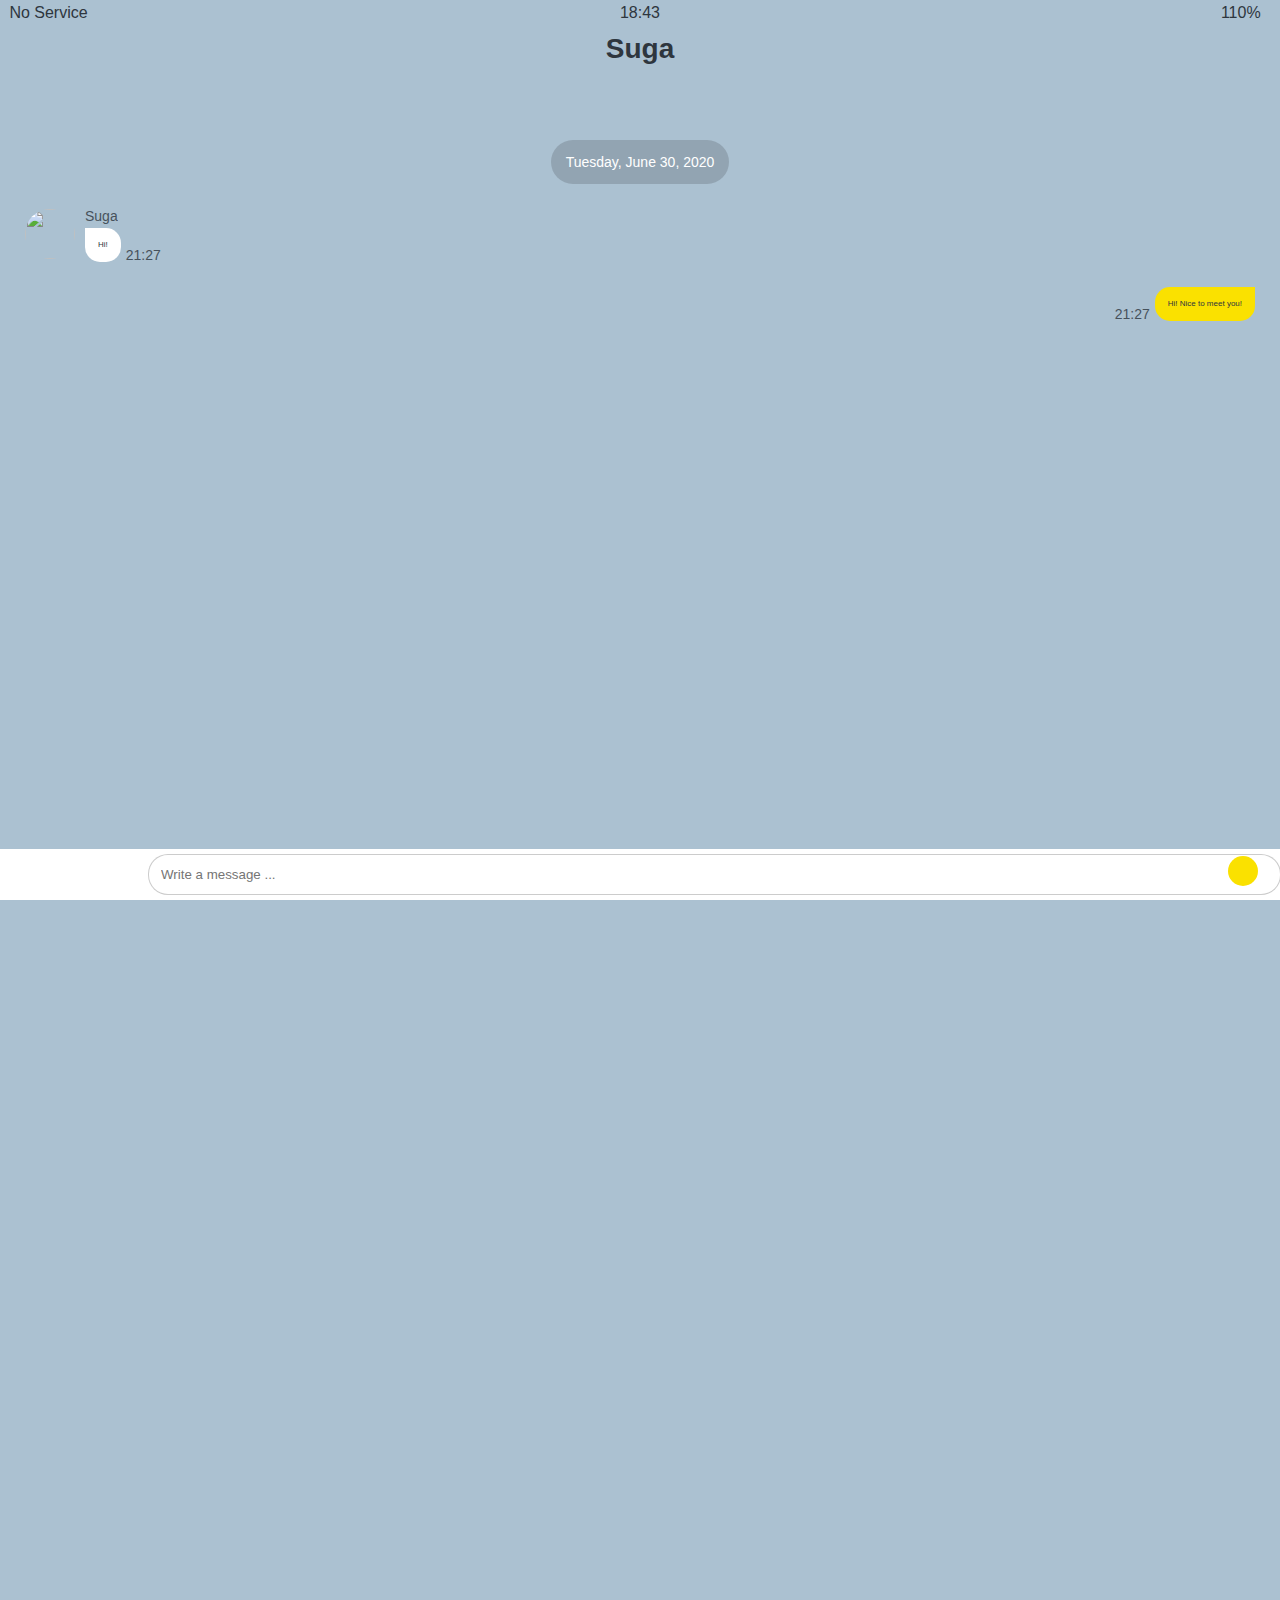
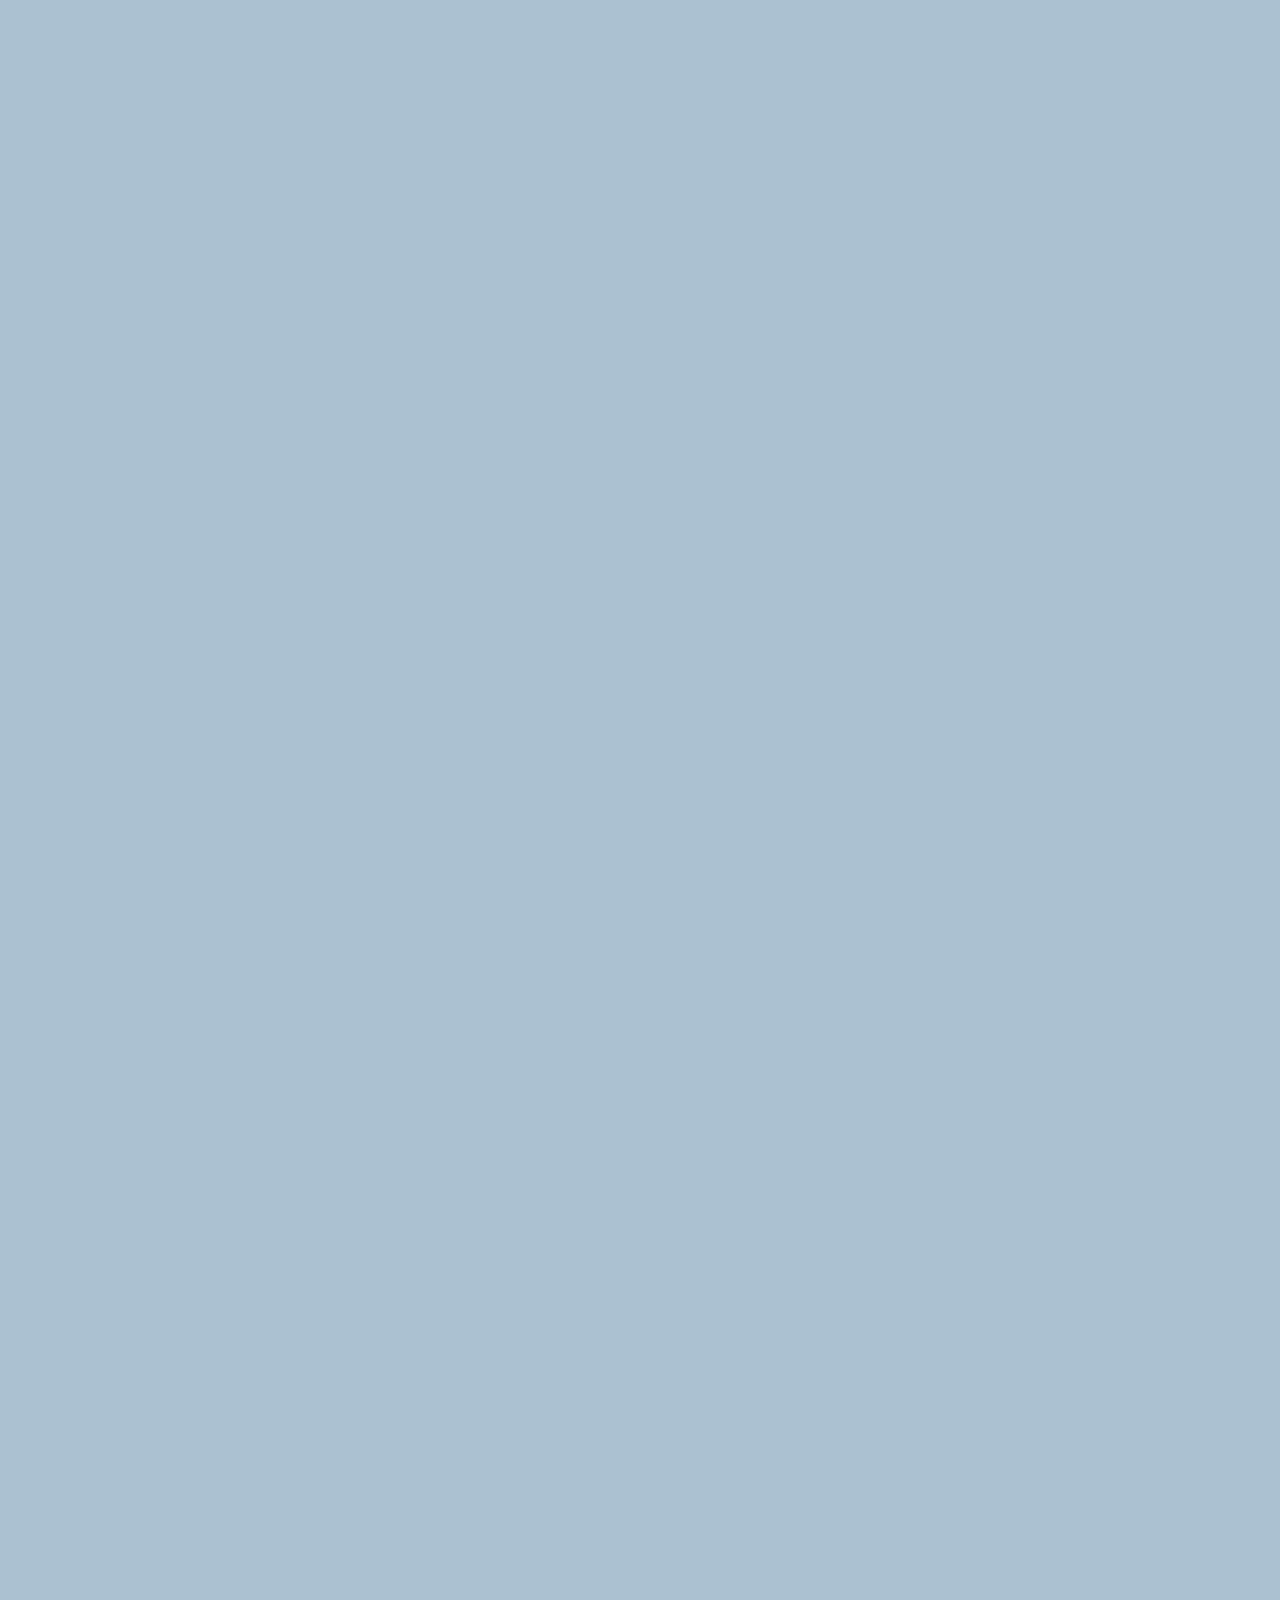
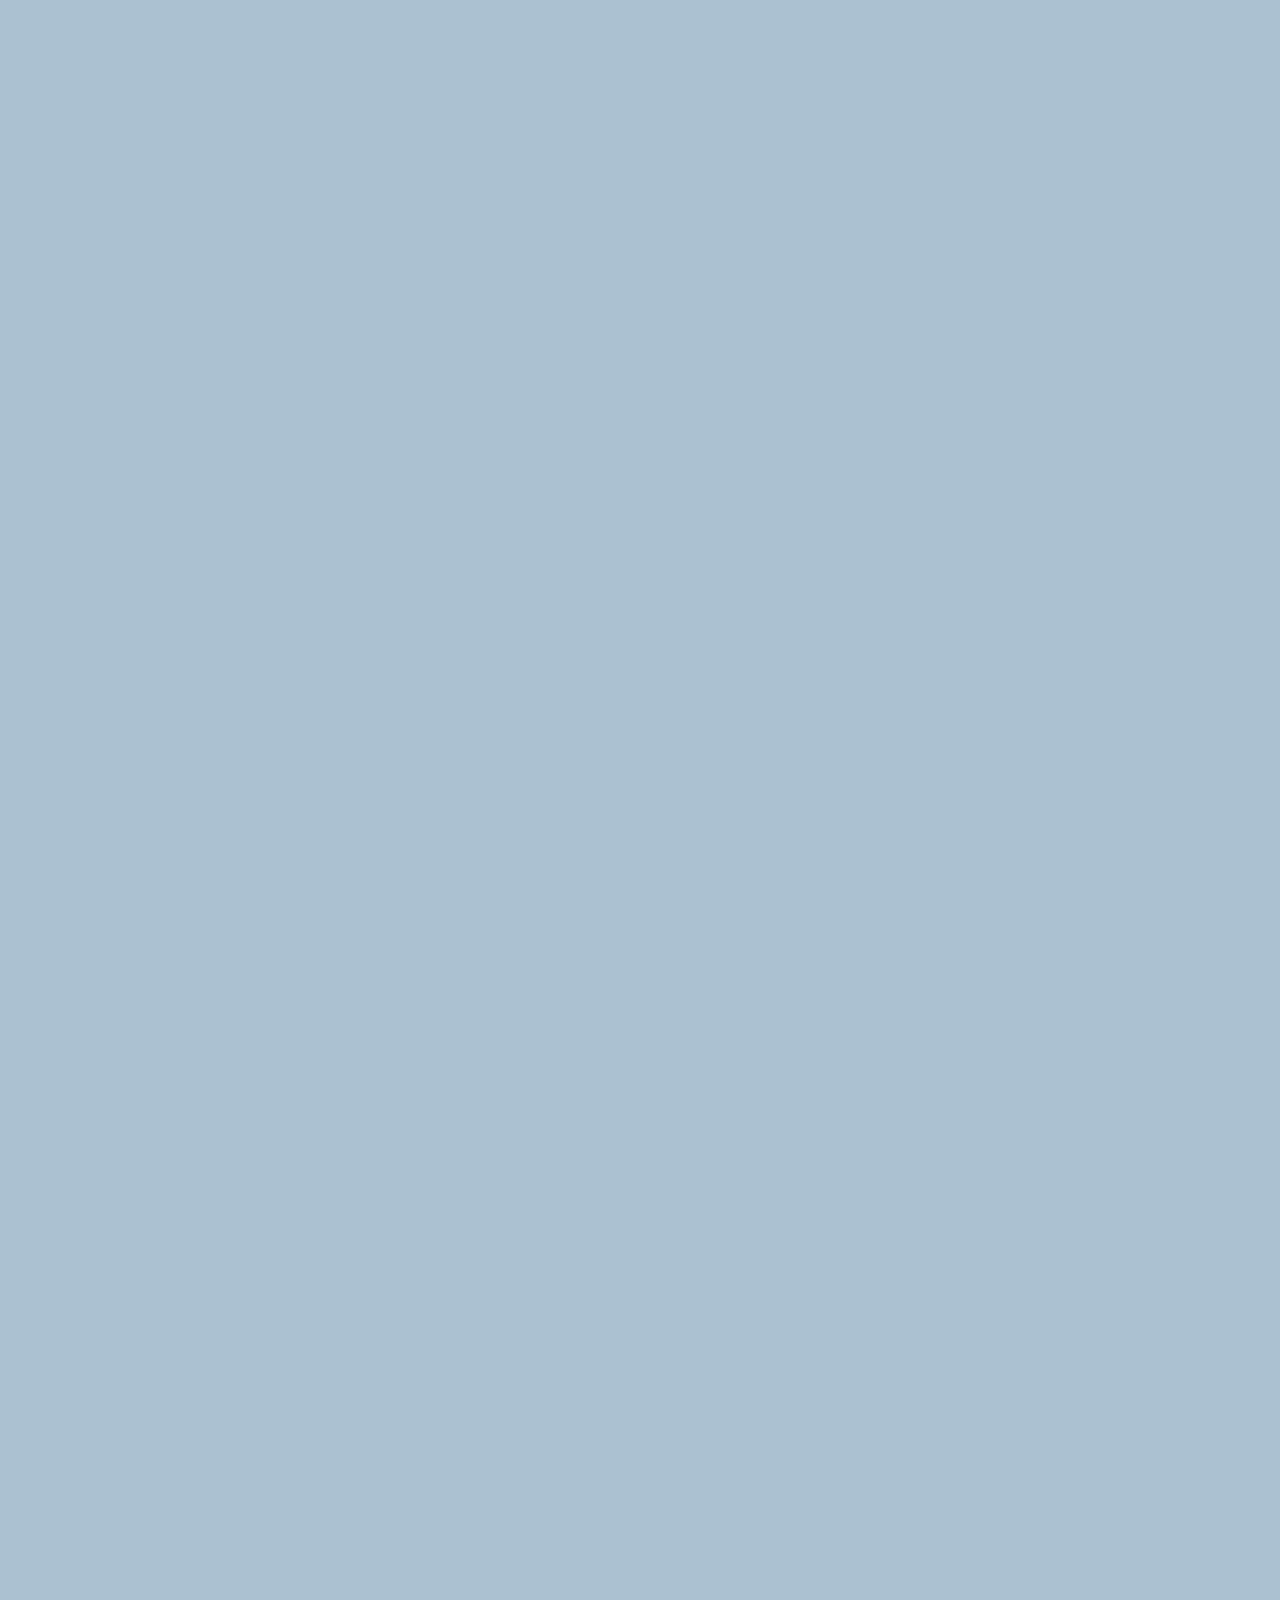
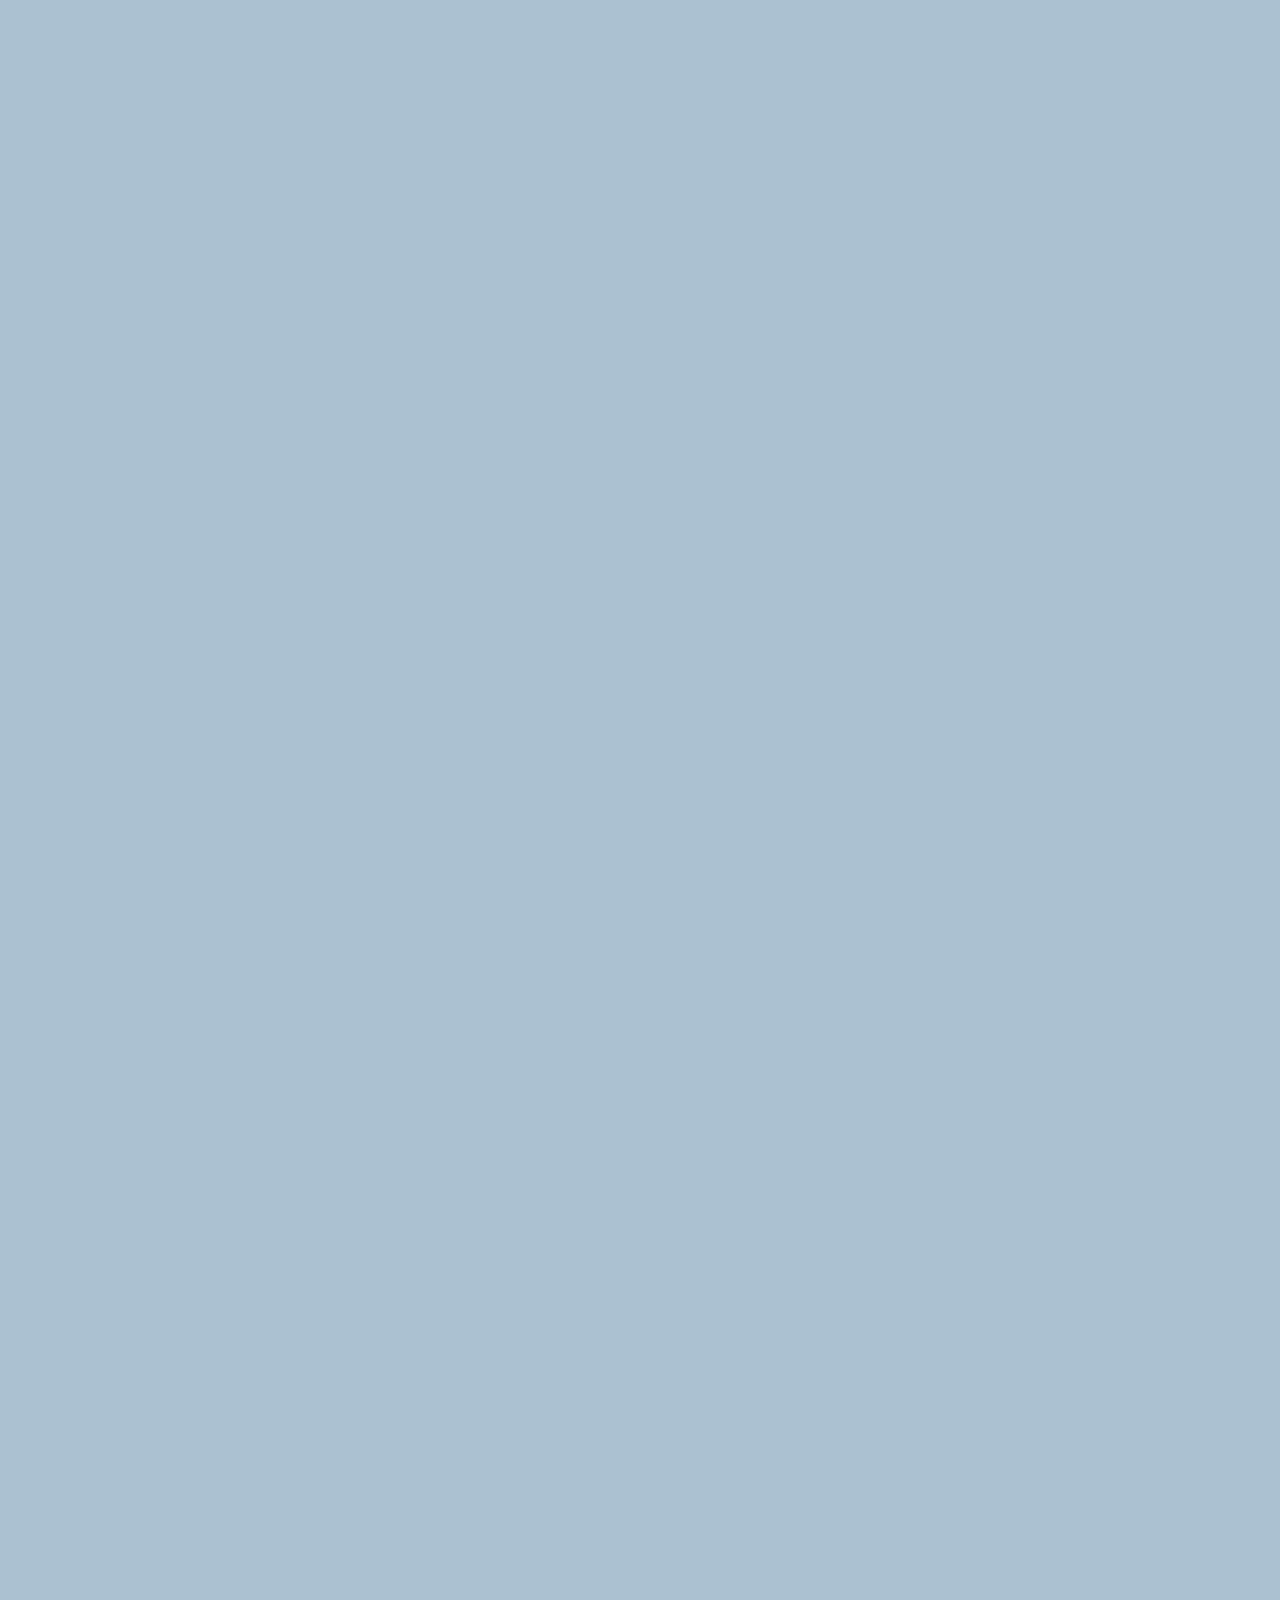
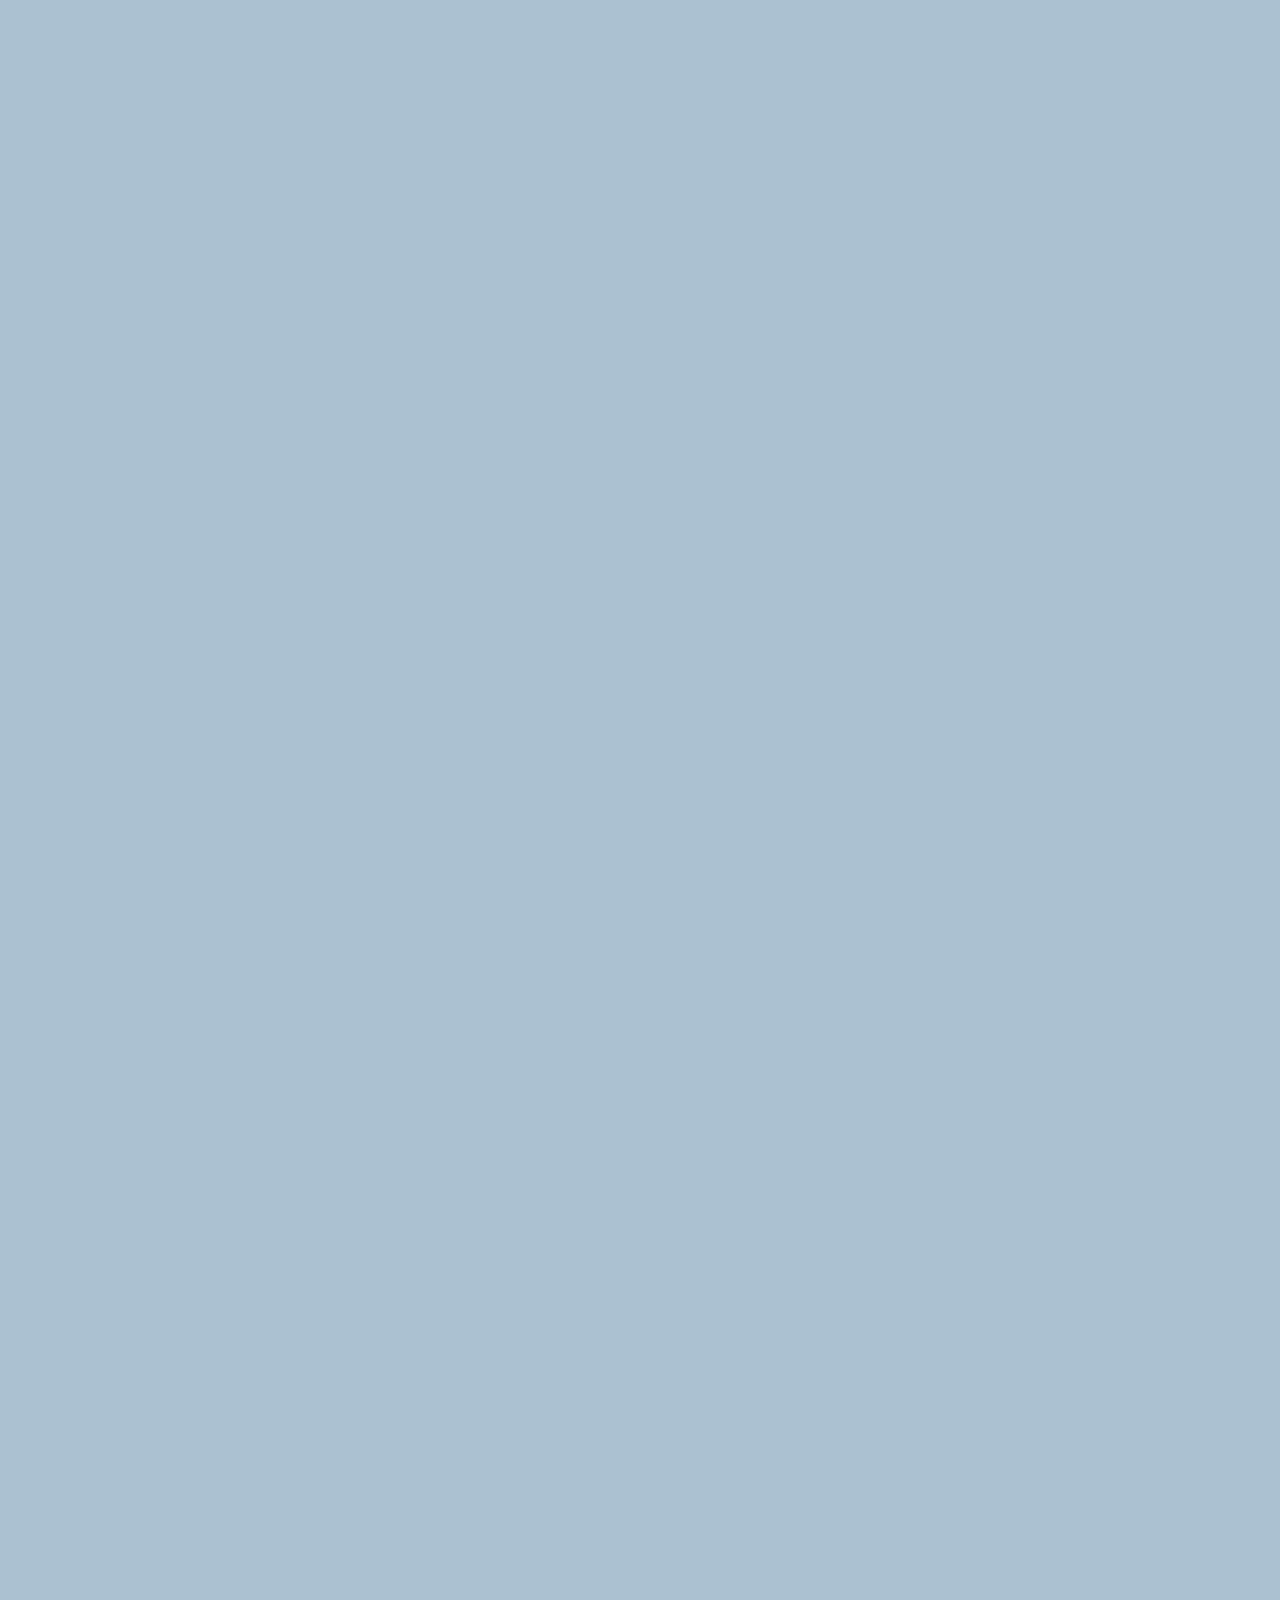
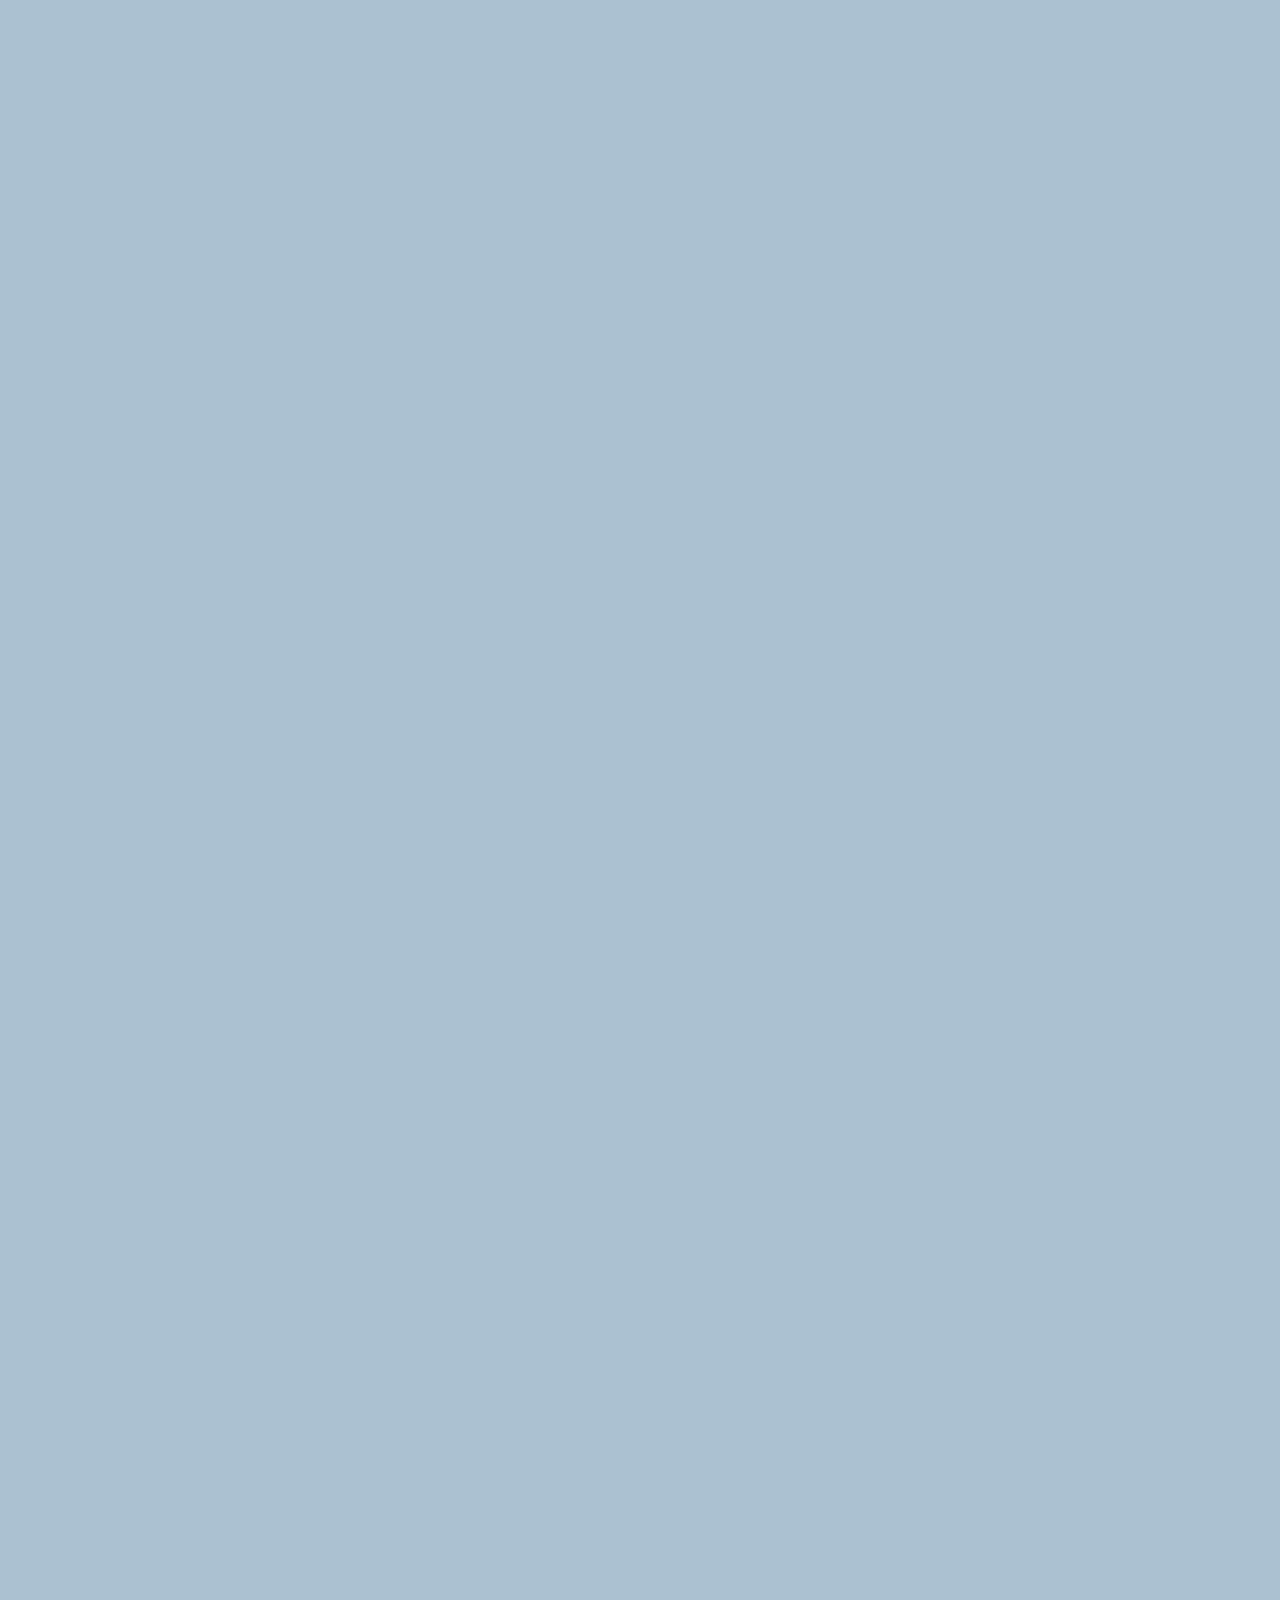
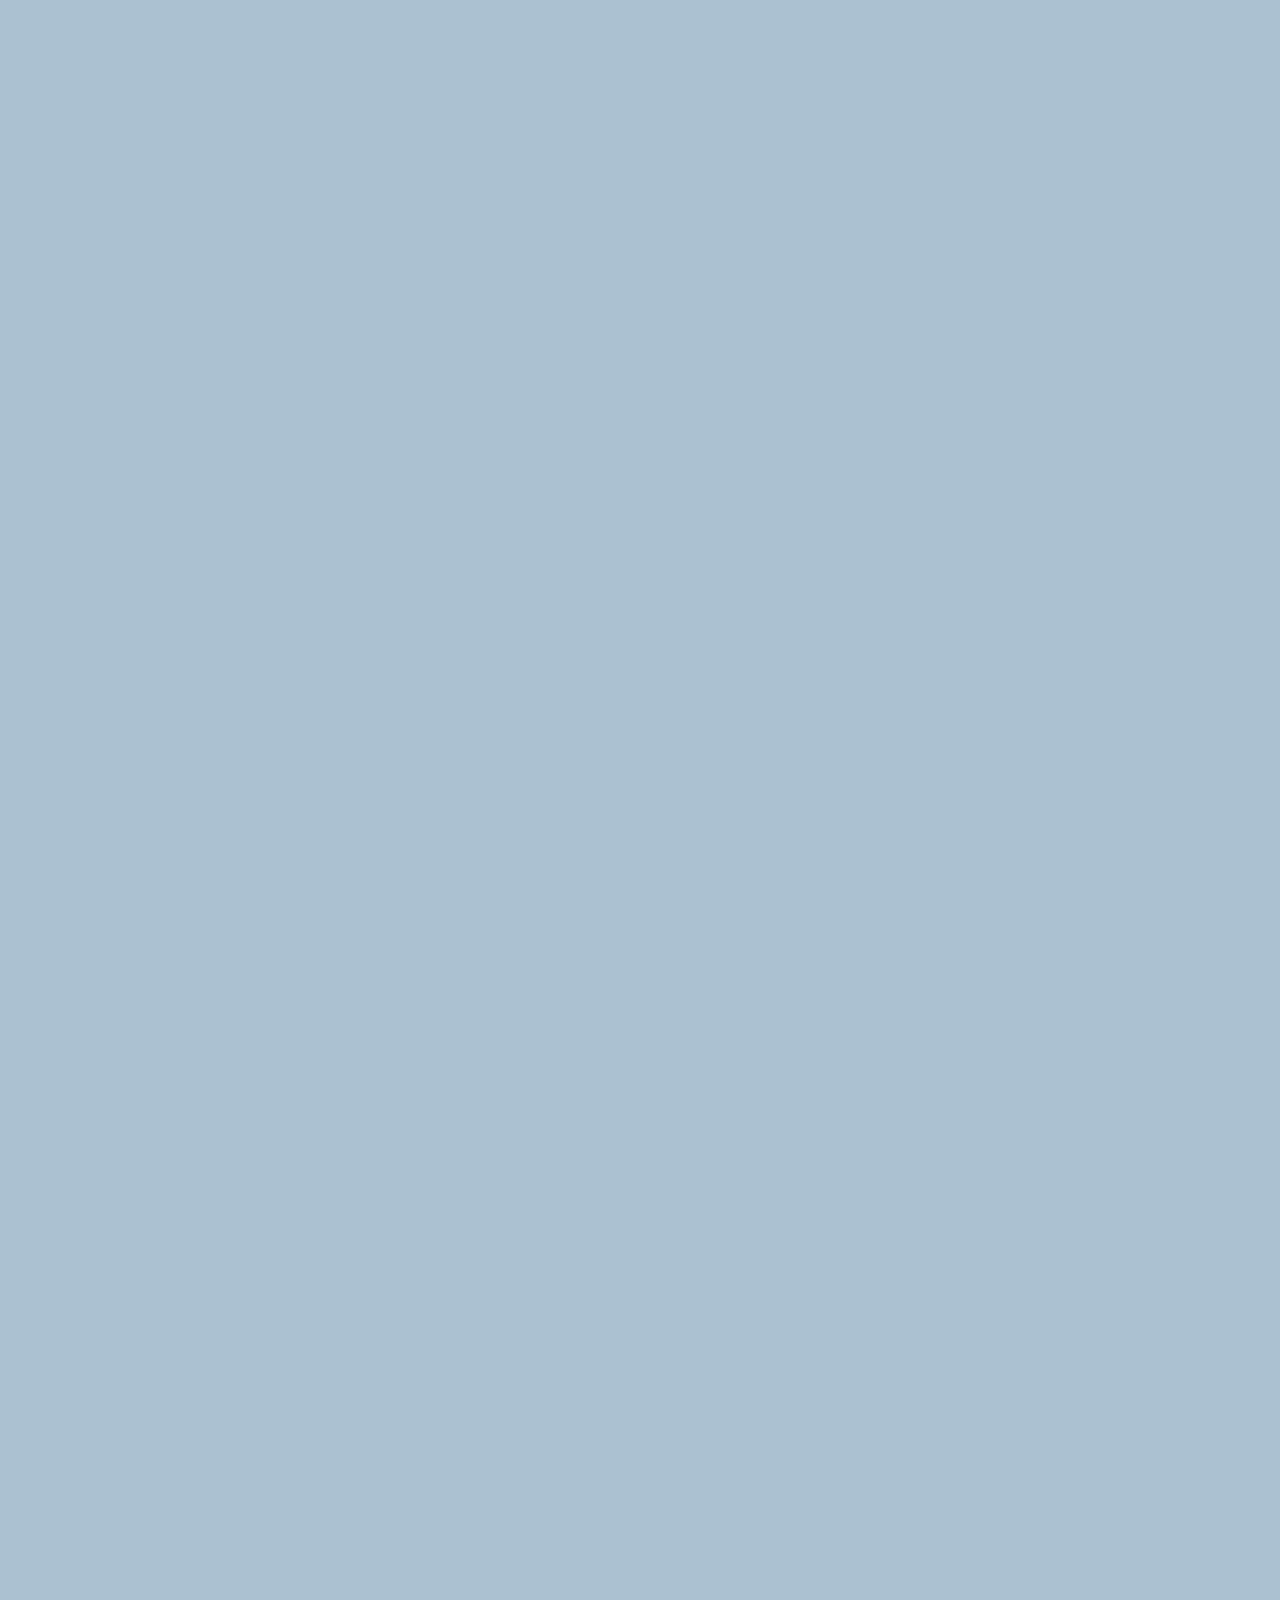
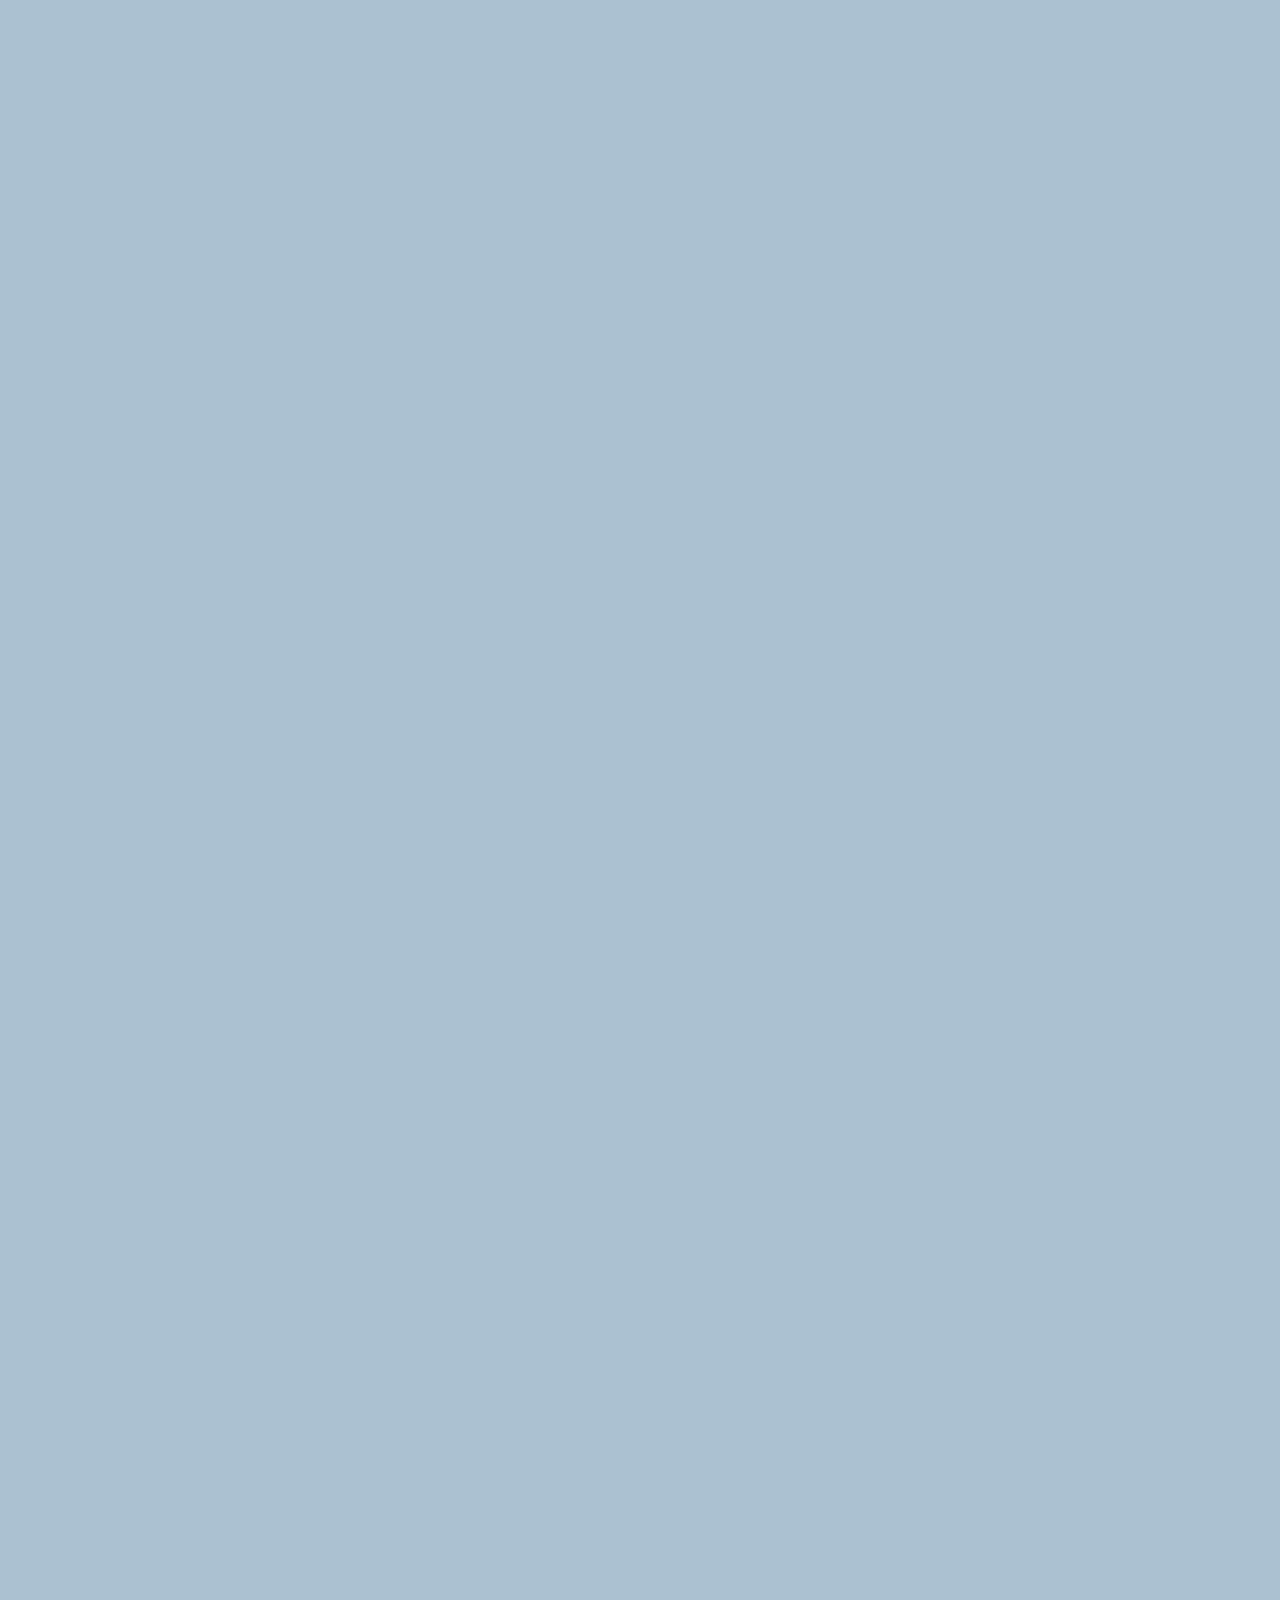
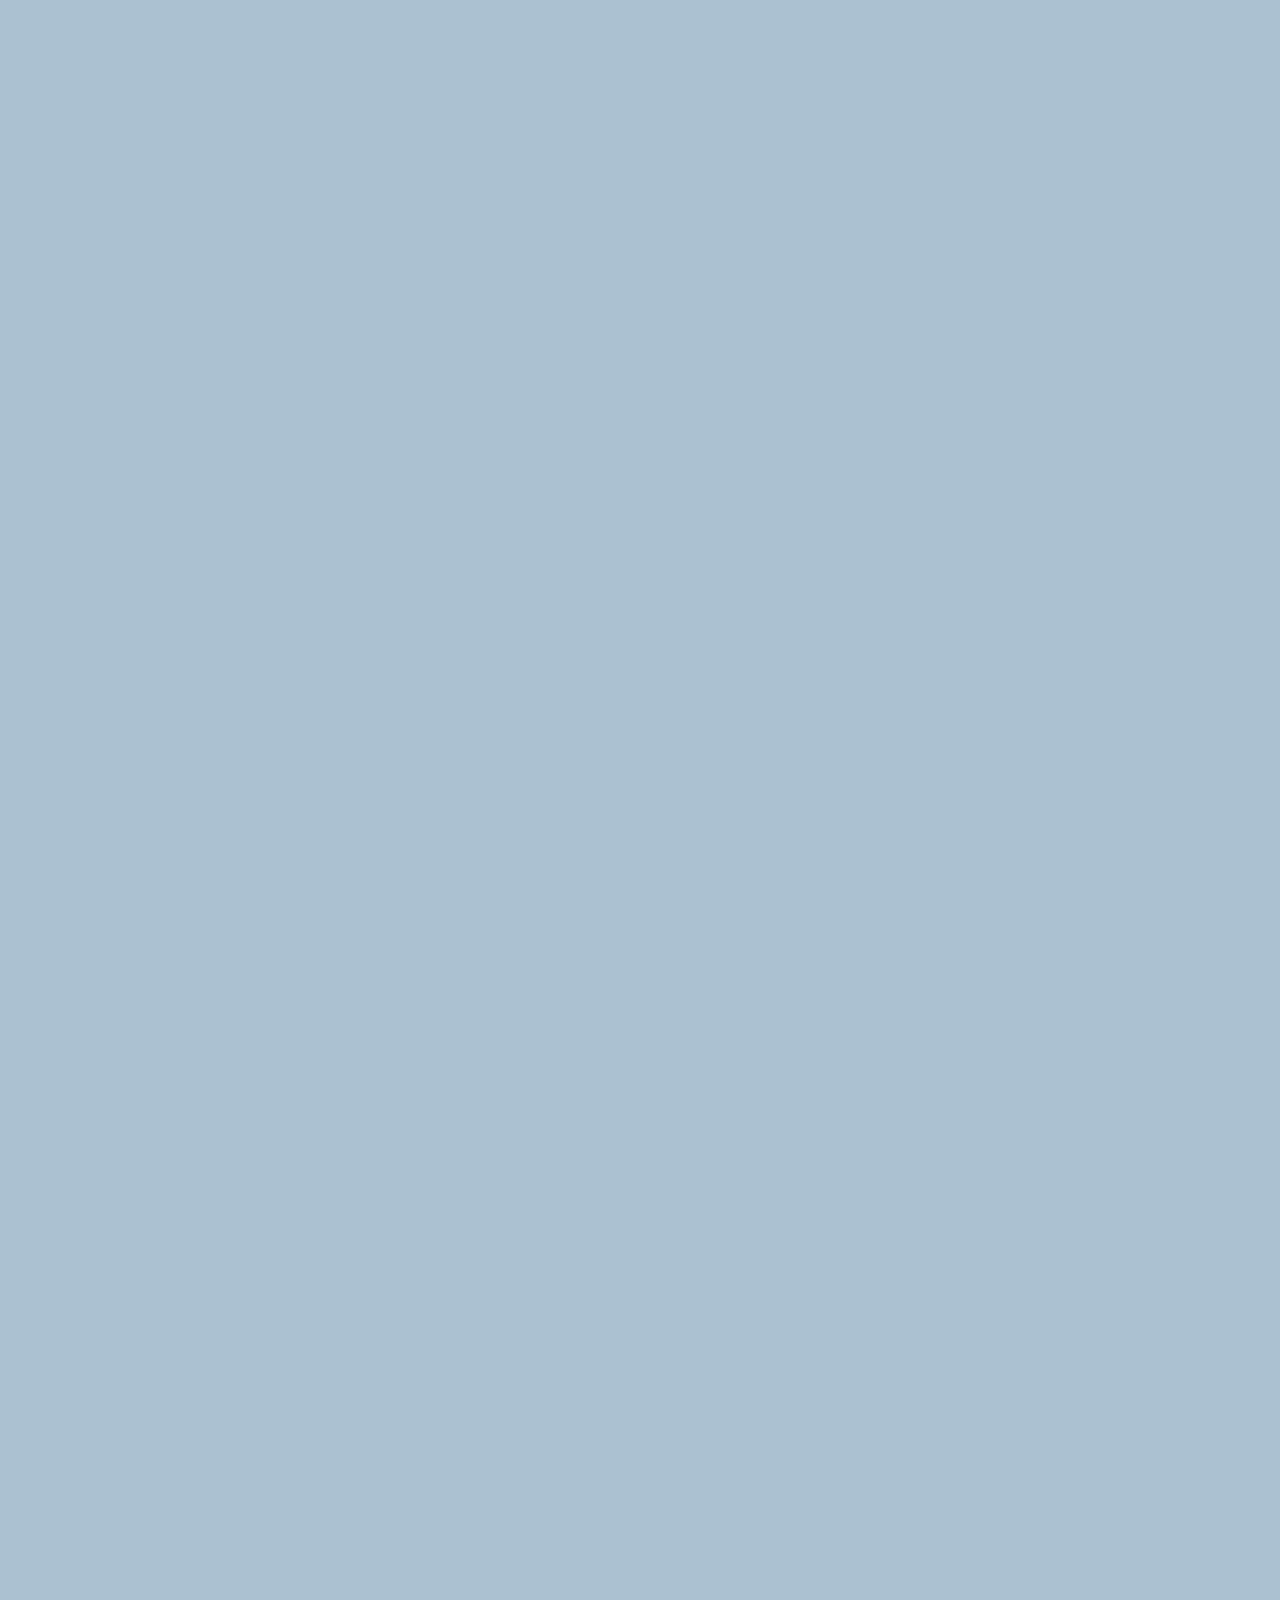
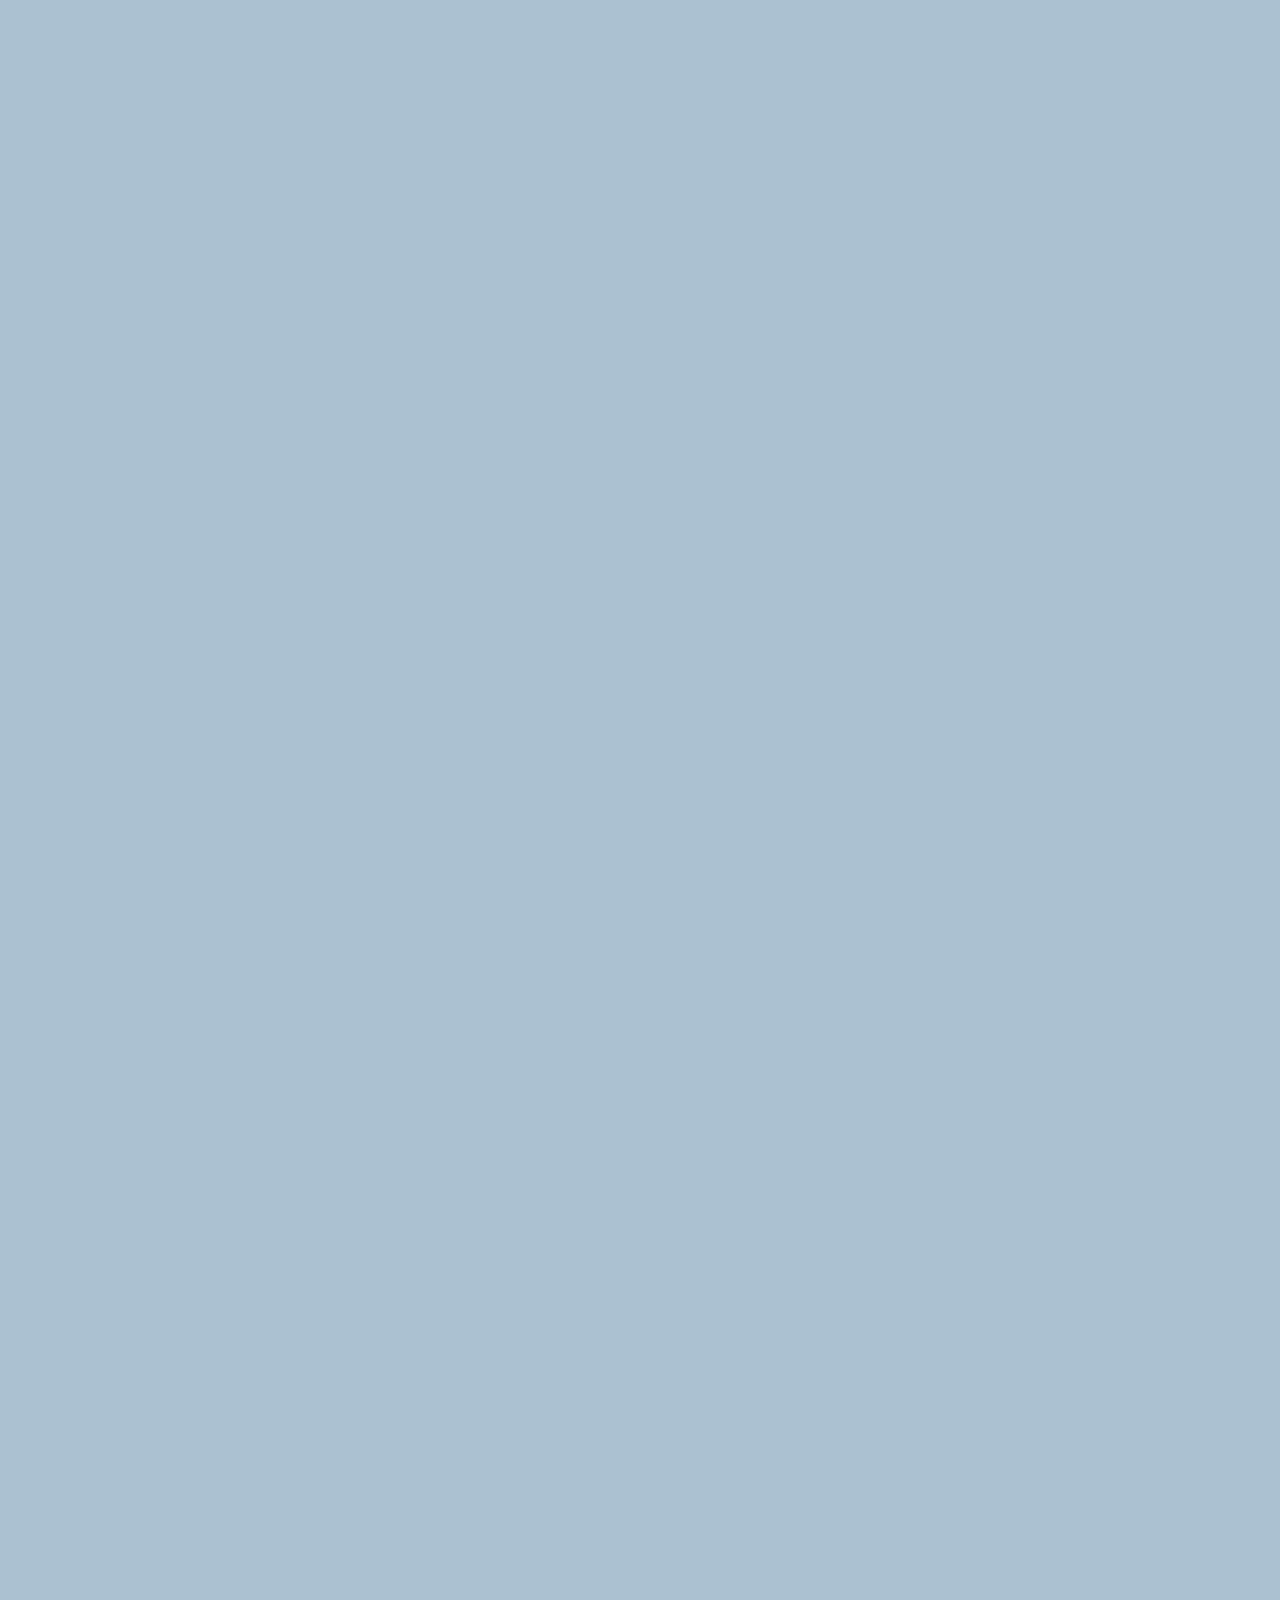
==== chat.html @ c87d4226 "+ 20201108" ====
<!DOCTYPE html>
<html lang="en">
  <head>
    <link rel="stylesheet" href="css/styles.css" />
    <meta charset="UTF-8" />
    <meta name="viewport" content="width=device-width, initial-scale=1.0" />
    <title>Chat w/ SUGA - Kokoa Talk!</title>
  </head>
  <body id="chat-screen">
    <div class="status-bar">
      <div class="status-bar__column">
        <span>No Service</span>
        <i class="fas fa-wifi"></i>
      </div>
      <div class="status-bar__column">
        <span>18:43</span>
      </div>
      <div class="status-bar__column">
        <span>110%</span>
        <i class="fas fa-battery-three-quarters"></i>
        <i class="fas fa-bolt"></i>
      </div>
    </div>

    <header class="alt-header">
      <div class="alt-header__column">
        <a href="./chats.html">
          <i class="fas fa-angle-left fa-2x"></i>
        </a>
      </div>
      <div class="alt-header__column">
        <h1 class="alt-header__title">Suga</h1>
      </div>
      <div class="alt-header__column">
        <span><i class="fas fa-search fa-lg"></i></span>
        <span><i class="fas fa-bars fa-lg"></i></span>
      </div>
    </header>

    <main class="main-screen main-chat">
      <div class="chat__timestamp">Tuesday, June 30, 2020</div>
      <div class="message-row">
        <img
          src="https://4.bp.blogspot.com/-CcIzbLyNAgM/W62icxHJL1I/AAAAAAAACj0/oR7LLpJxCL4ZaWLD9Y9thyGzqU2_Dqn4ACLcBGAs/s1600/3.gif"
        />
        <div class="message-row__content">
          <span class="message-row__auth">Suga</span>
          <div class="message-row__info">
            <span class="message__bubble">Hi!</span>
            <span class="message__time">21:27</span>
          </div>
        </div>
      </div>
      <div class="message-row message-row__own">
        <div class="message-row__content">
          <div class="message-row__info">
            <span class="message__bubble">Hi! Nice to meet you!</span>
            <span class="message__time">21:27</span>
          </div>
        </div>
      </div>
    </main>

    <form class="reply">
      <div class="reply__column">
        <i class="far fa-plus-square fa-lg"></i>
      </div>
      <div class="reply__column">
        <input type="text" placeholder="Write a message ..." />
        <i class="far fa-smile-wink fa-lg"></i>
        <button><i class="fas fa-arrow-up"></i></button>
      </div>
    </form>
    <script
      src="https://kit.fontawesome.com/9bb96b9bbc.js"
      crossorigin="anonymous"
    ></script>
  </body>
</html>
---- css/styles.css ----
@import "reset.css";
@import "variables.css";
/* Components */
@import "components/status-bar.css";
@import "components/nav-bar.css";
@import "components/screen-header.css";
@import "components/alt-screen-header.css";
@import "components/user-component.css";
@import "components/badge.css";
@import "components/icon-row.css";
/* Screens */
@import "screens/login.css";
@import "screens/friends.css";
@import "screens/find.css";
@import "screens/more.css";
@import "screens/settings.css";
@import "screens/chat.css";

body {
  font-family: -apple-system, BlinkMacSystemFont, "Segoe UI", Roboto, Oxygen,
    Ubuntu, Cantarell, "Open Sans", "Helvetica Neue", sans-serif;
  padding-top: 20px;
  color: #2e363e;
}

.main-screen {
  padding: 0px var(--horizontal-space);
}
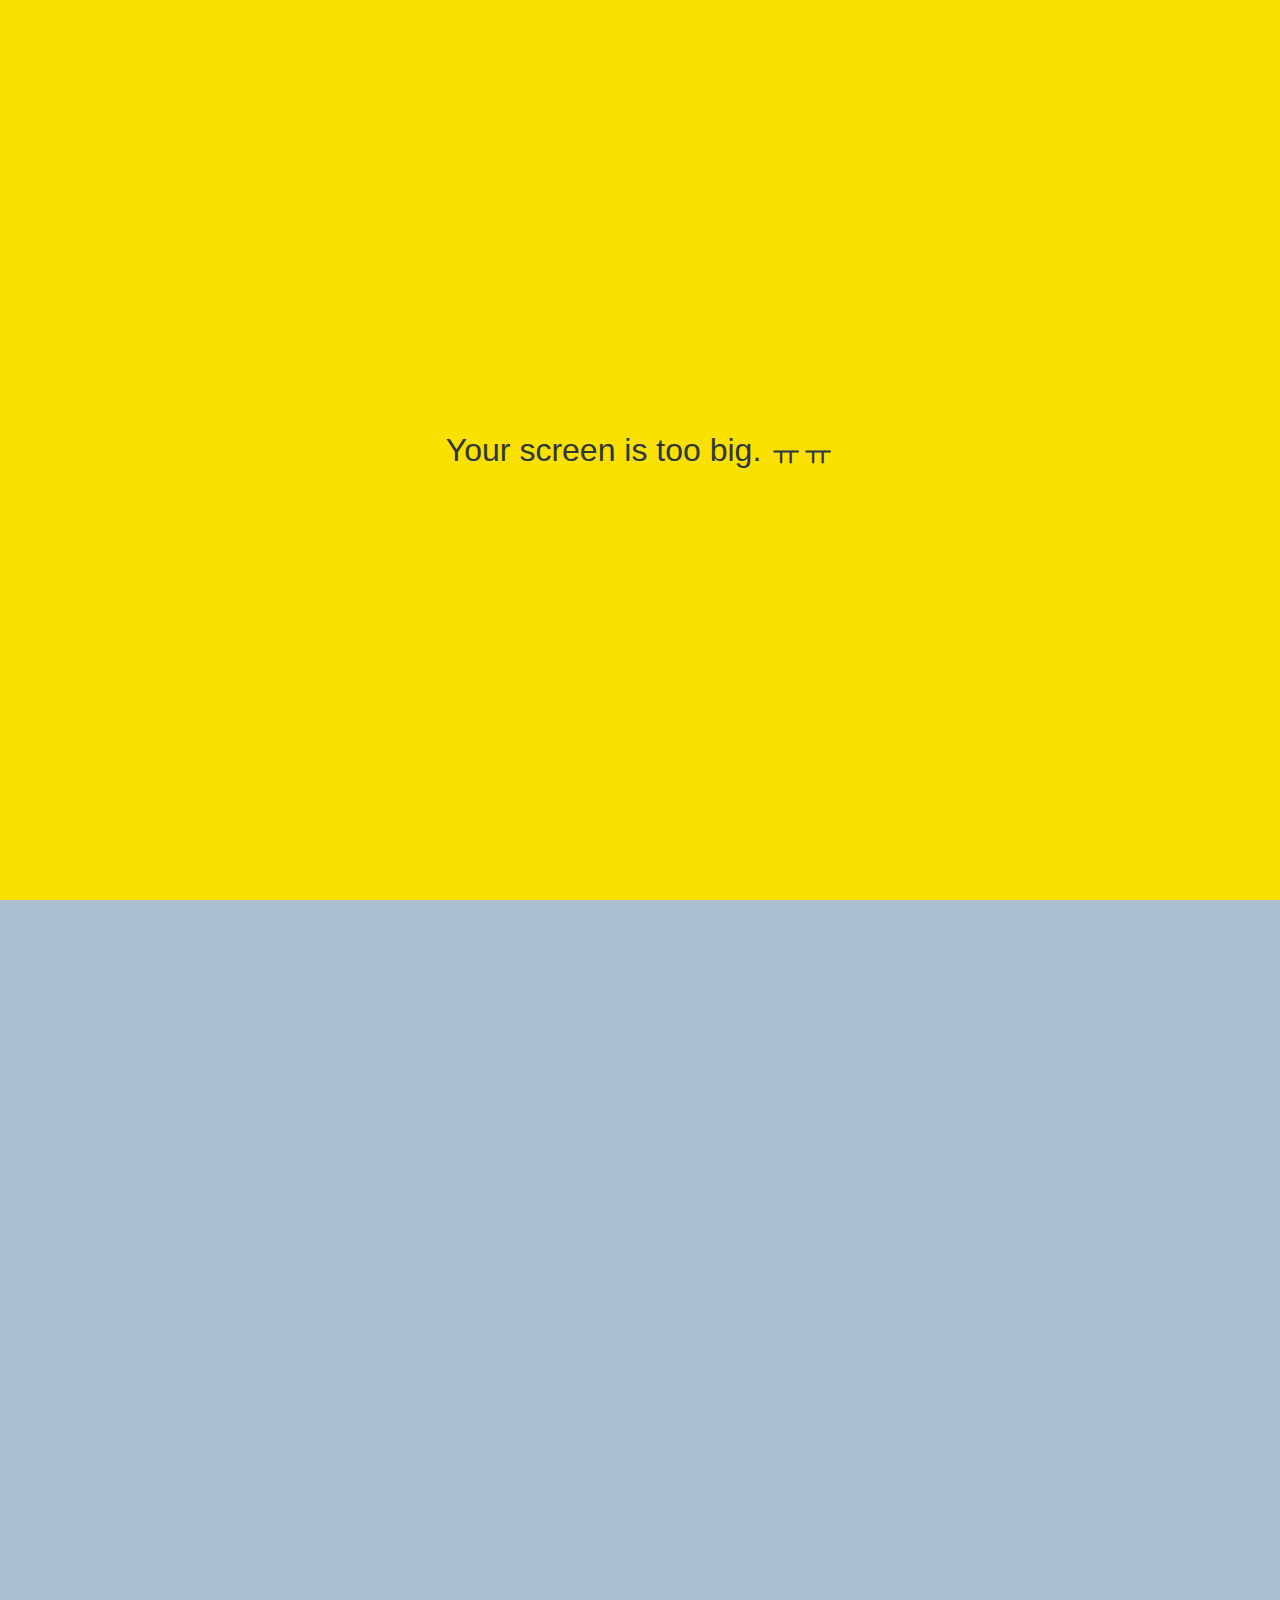
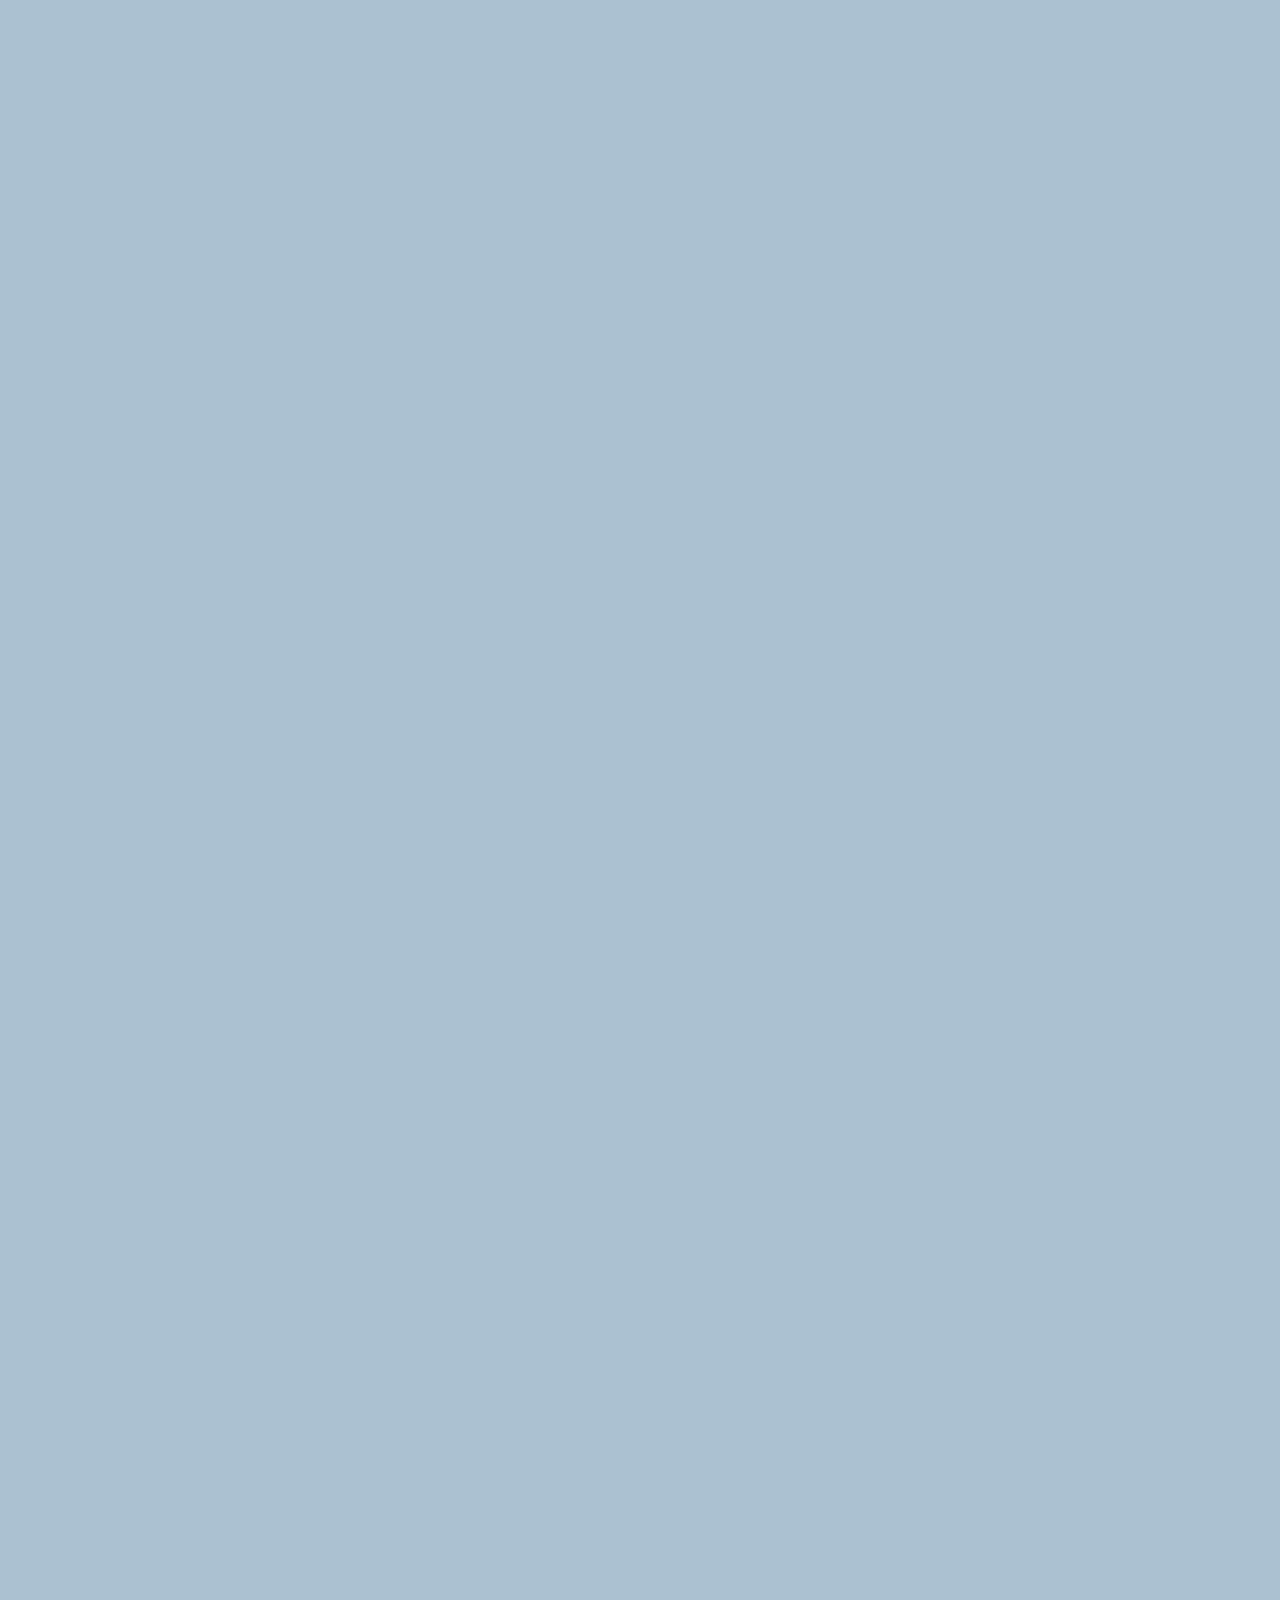
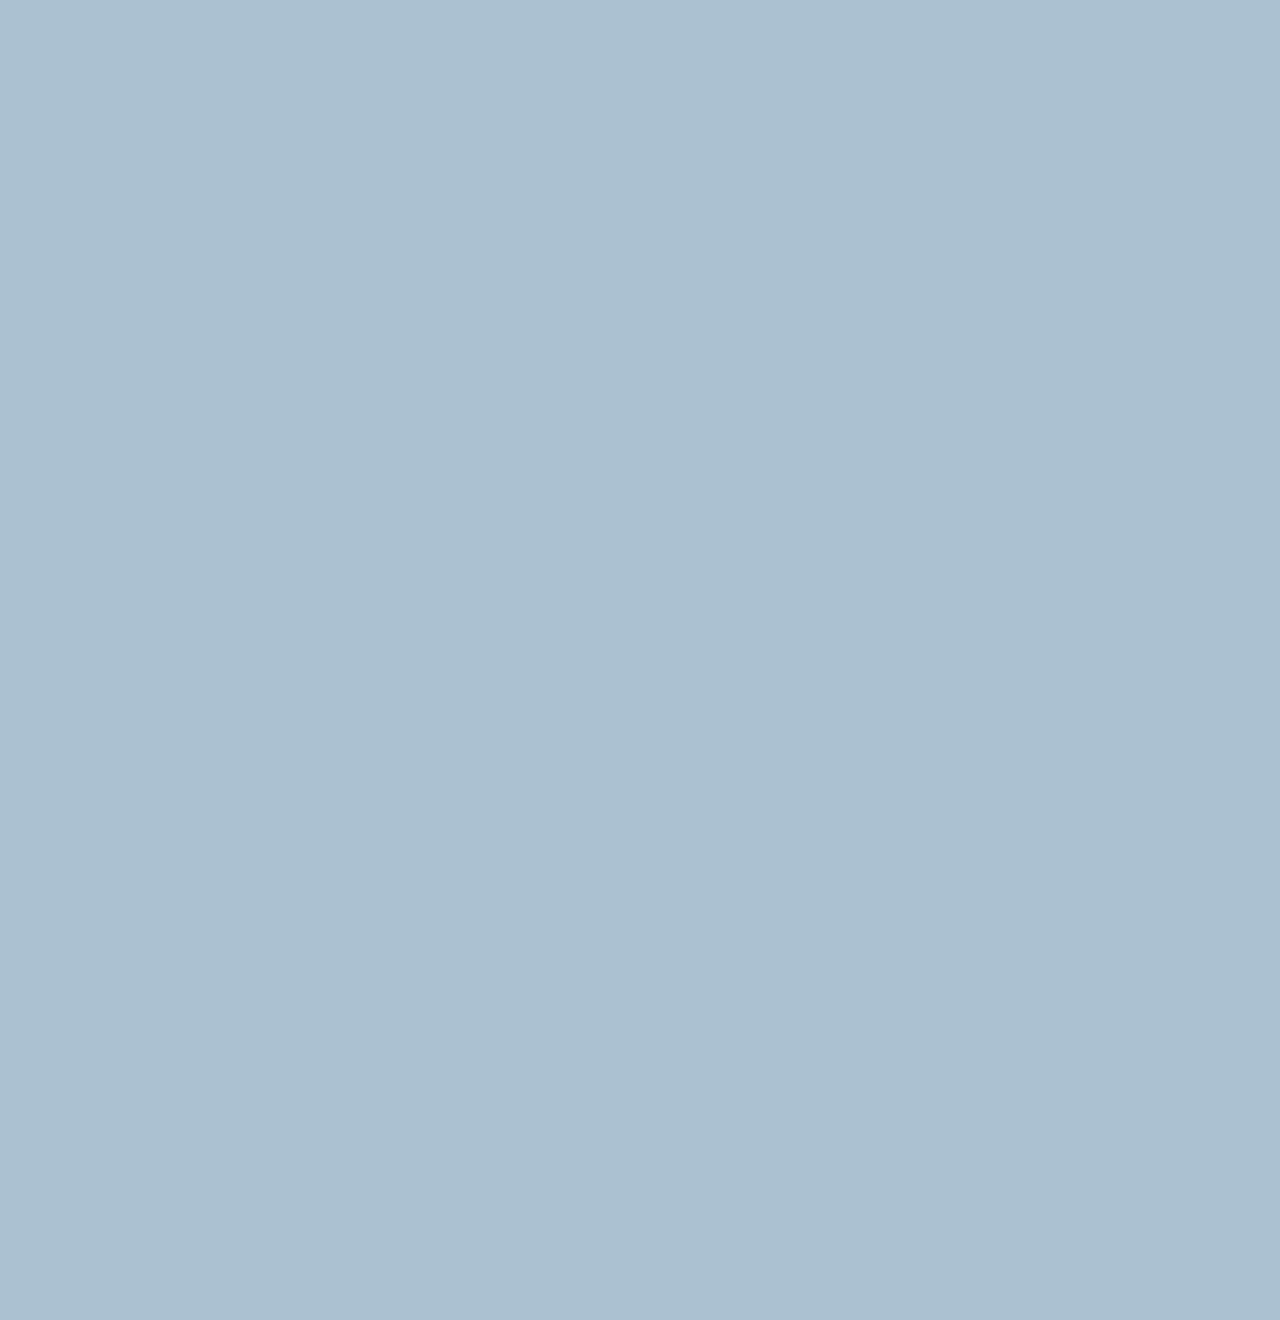
==== commit 09cbfcd5: "too -> super" ====
--- a/chat.html
+++ b/chat.html
@@ -71,6 +71,7 @@
         <button><i class="fas fa-arrow-up"></i></button>
       </div>
     </form>
+    <div id="no-mobile">Your screen is too big. ㅠㅠ</div>
     <script
       src="https://kit.fontawesome.com/9bb96b9bbc.js"
       crossorigin="anonymous"
--- a/css/styles.css
+++ b/css/styles.css
@@ -8,6 +8,7 @@
 @import "components/user-component.css";
 @import "components/badge.css";
 @import "components/icon-row.css";
+@import "components/no-mobile.css";
 /* Screens */
 @import "screens/login.css";
 @import "screens/friends.css";
